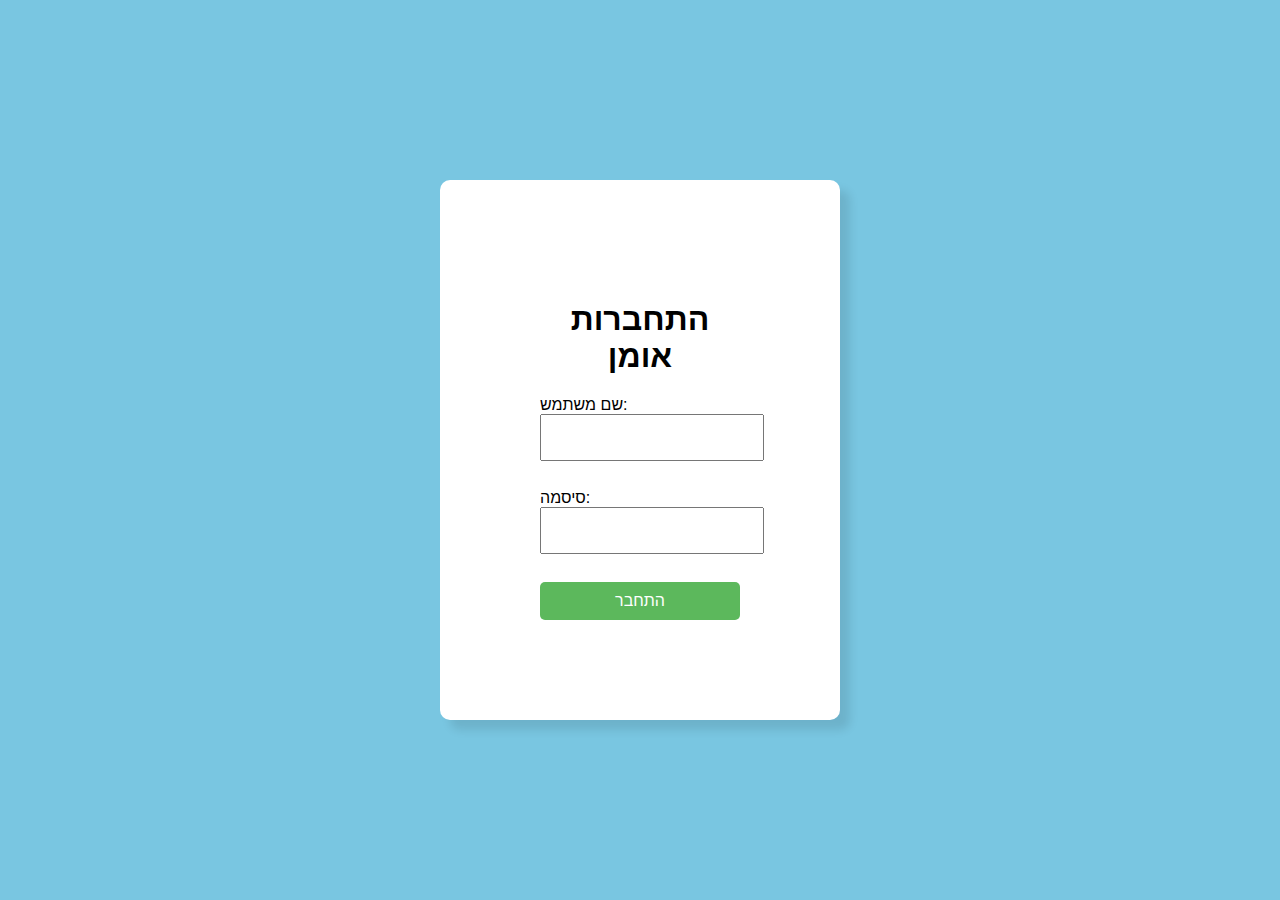
==== index.html @ ba1957d5 "Add files via upload" ====
<!DOCTYPE html>
<html lang="he">
<head>
    <meta charset="UTF-8">
    <meta name="viewport" content="width=device-width, initial-scale=1.0">
    <title>התחברות אומן</title>
    <link rel="stylesheet" href="styles.css">
</head>
<body>
    <div class="login-container">
        <h1>התחברות אומן</h1>
        <form action="/login-artist" method="post">
            <label for="username">שם משתמש:</label>
            <input type="text" id="username" name="username" required>
            <br>
            <label for="password">סיסמה:</label>
            <input type="password" id="password" name="password" required>
            <br>
            <button type="submit">התחבר</button>
        </form>
    </div>
</body>
</html>
---- styles.css ----
/* עיצוב כללי של גוף הדף */
html, body {
        background-color: #79c6e1; /* צבע רקע אפור בהיר */
        font-family: Arial, sans-serif;
        margin: 0;
        padding: 0;
        display: flex;
        justify-content: center;
        align-items: center;
        height: 100vh;
}

/* עיצוב תיבת הכניסה */
.login-container {
    background-color: white;
    padding: 100px;
    border-radius: 10px;
    box-shadow: 10px 10px 10px rgba(0, 0, 0, 0.1);
    width: 200%;
    max-width: 400px; /* רוחב מקסימלי על מחשבים */
    box-sizing: border-box;
    margin: 40px;
}

/* כותרת */
h1 {
    text-align: center;
}

/* עיצוב של שדות טקסט */
input {
    display: block;
    width: 100%; /* הרחבת שדה הטקסט לגודל מלא */
    padding: 10px;
    margin-bottom: 10px;
    font-size: 20px;
}

/* עיצוב כפתור התחברות */
button {
    width: 100%; /* הכפתור תופס את כל הרוחב */
    padding: 10px;
    background-color: #5cb85c;
    color: white;
    border: none;
    border-radius: 5px;
    cursor: pointer;
    font-size: 16px;
}

/* Media Queries לעיצוב מותאם למובייל */
@media (max-width: 600px) {
    .login-container {
        width: 90%; /* התיבה תתפוס 90% מהרוחב במסכים קטנים יותר */
        padding: 15px;
    }

    button, input {
        font-size: 14px; /* התאמת גודל הטקסט במובייל */
    }
}

/* Media Queries למסכים גדולים יותר */
@media (min-width: 601px) and (max-width: 1200px) {
    .login-container {
        width: 80%; /* התאמת רוחב התיבה למסכים בינוניים */
        padding: 20px;
    }
}
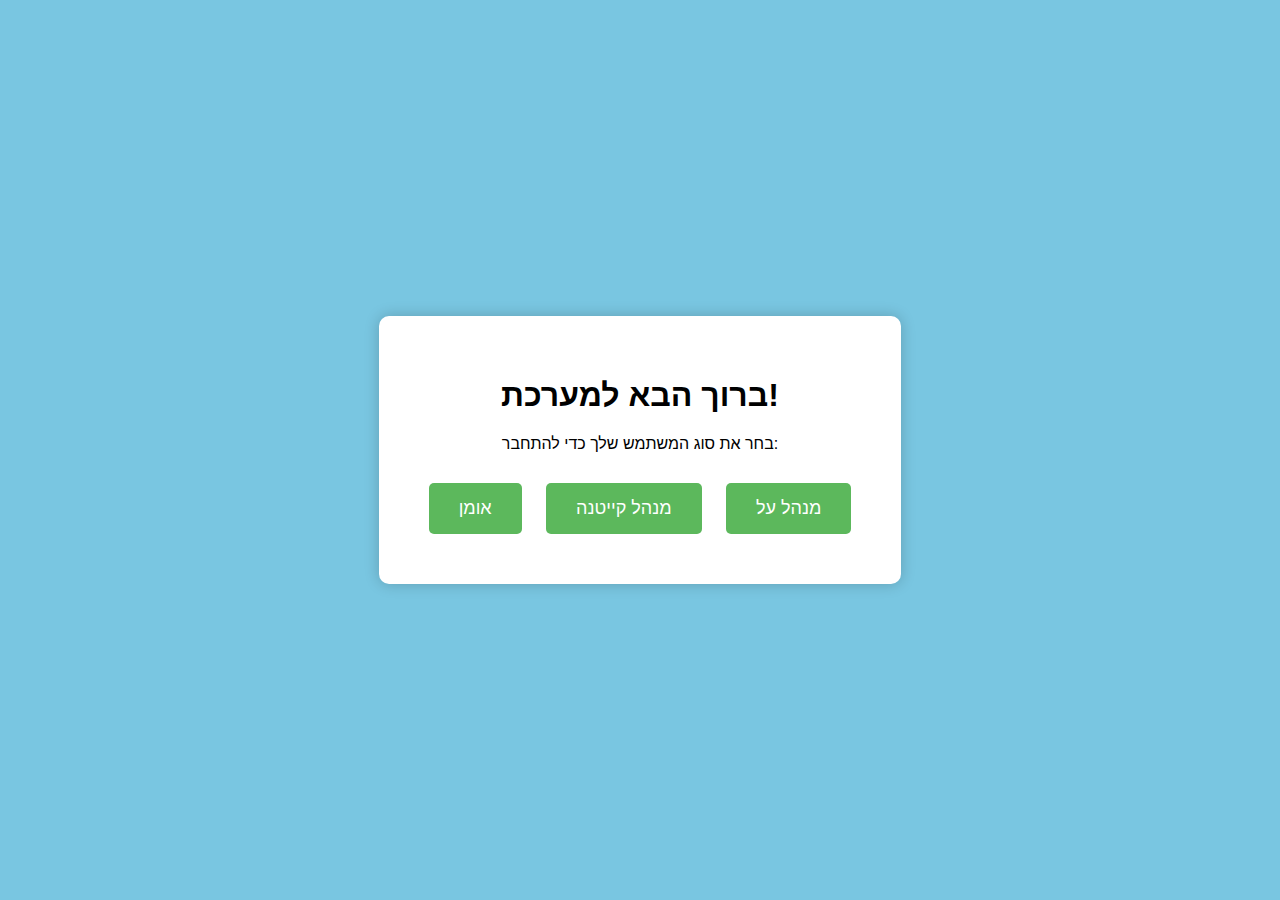
==== commit f3c3951d: "commit1" ====
--- a/index.html
+++ b/index.html
@@ -3,21 +3,18 @@
 <head>
     <meta charset="UTF-8">
     <meta name="viewport" content="width=device-width, initial-scale=1.0">
-    <title>התחברות אומן</title>
+    <title>ברוך הבא למערכת!</title>
     <link rel="stylesheet" href="styles.css">
 </head>
 <body>
-    <div class="login-container">
-        <h1>התחברות אומן</h1>
-        <form action="/login-artist" method="post">
-            <label for="username">שם משתמש:</label>
-            <input type="text" id="username" name="username" required>
-            <br>
-            <label for="password">סיסמה:</label>
-            <input type="password" id="password" name="password" required>
-            <br>
-            <button type="submit">התחבר</button>
-        </form>
+    <div class="welcome-container">
+        <h1>ברוך הבא למערכת!</h1>
+        <p>בחר את סוג המשתמש שלך כדי להתחבר:</p>
+        <div class="buttons-container">
+            <a href="artist.html" class="button">אומן</a>
+            <a href="camp-manager.html" class="button">מנהל קייטנה</a>
+            <a href="owner.html" class="button">מנהל על</a>
+        </div>
     </div>
 </body>
 </html>
--- a/styles.css
+++ b/styles.css
@@ -1,69 +1,117 @@
 /* עיצוב כללי של גוף הדף */
 html, body {
-        background-color: #79c6e1; /* צבע רקע אפור בהיר */
-        font-family: Arial, sans-serif;
-        margin: 0;
-        padding: 0;
-        display: flex;
-        justify-content: center;
-        align-items: center;
-        height: 100vh;
+    background-color: #79c6e1; /* צבע רקע */
+    font-family: Arial, sans-serif;
+    margin: 0;
+    padding: 0;
+    display: flex;
+    justify-content: center;
+    align-items: center;
+    height: 100vh;
 }
 
 /* עיצוב תיבת הכניסה */
 .login-container {
-    background-color: white;
-    padding: 100px;
-    border-radius: 10px;
-    box-shadow: 10px 10px 10px rgba(0, 0, 0, 0.1);
-    width: 200%;
-    max-width: 400px; /* רוחב מקסימלי על מחשבים */
-    box-sizing: border-box;
-    margin: 40px;
+background-color: white;
+padding: 100px;
+border-radius: 10px;
+box-shadow: 10px 10px 10px rgba(0, 0, 0, 0.1);
+width: 200%;
+max-width: 400px; /* רוחב מקסימלי על מחשבים */
+box-sizing: border-box;
+margin: 40px;
 }
 
 /* כותרת */
 h1 {
-    text-align: center;
+text-align: center;
 }
 
 /* עיצוב של שדות טקסט */
 input {
-    display: block;
-    width: 100%; /* הרחבת שדה הטקסט לגודל מלא */
-    padding: 10px;
-    margin-bottom: 10px;
-    font-size: 20px;
+display: block;
+width: 100%; /* הרחבת שדה הטקסט לגודל מלא */
+padding: 10px;
+margin-bottom: 10px;
+font-size: 20px;
 }
 
 /* עיצוב כפתור התחברות */
 button {
-    width: 100%; /* הכפתור תופס את כל הרוחב */
-    padding: 10px;
-    background-color: #5cb85c;
-    color: white;
-    border: none;
-    border-radius: 5px;
-    cursor: pointer;
-    font-size: 16px;
+width: 100%; /* הכפתור תופס את כל הרוחב */
+padding: 10px;
+background-color: #5cb85c;
+color: white;
+border: none;
+border-radius: 5px;
+cursor: pointer;
+font-size: 16px;
 }
 
 /* Media Queries לעיצוב מותאם למובייל */
 @media (max-width: 600px) {
-    .login-container {
-        width: 90%; /* התיבה תתפוס 90% מהרוחב במסכים קטנים יותר */
-        padding: 15px;
-    }
+.login-container {
+    width: 90%; /* התיבה תתפוס 90% מהרוחב במסכים קטנים יותר */
+    padding: 15px;
+}
 
-    button, input {
-        font-size: 14px; /* התאמת גודל הטקסט במובייל */
-    }
+button, input {
+    font-size: 14px; /* התאמת גודל הטקסט במובייל */
+}
 }
 
 /* Media Queries למסכים גדולים יותר */
 @media (min-width: 601px) and (max-width: 1200px) {
-    .login-container {
-        width: 80%; /* התאמת רוחב התיבה למסכים בינוניים */
-        padding: 20px;
-    }
+.login-container {
+    width: 80%; /* התאמת רוחב התיבה למסכים בינוניים */
+    padding: 20px;
 }
+}
+
+/* ----------------- עיצוב לעמוד הראשי ----------------- */
+/* עיצוב תיבת הכניסה לעמוד הראשי */
+.welcome-container {
+background-color: white;
+padding: 40px;
+border-radius: 10px;
+box-shadow: 0px 0px 15px rgba(0, 0, 0, 0.2);
+width: 100%;
+max-width: 500px;
+text-align: center;
+margin: 20px;
+}
+
+/* עיצוב כפתורי הניווט */
+.buttons-container {
+margin-top: 20px;
+}
+
+.button {
+display: inline-block;
+padding: 15px 30px;
+margin: 10px;
+background-color: #5cb85c;
+color: white;
+text-decoration: none;
+border-radius: 5px;
+font-size: 18px;
+transition: background-color 0.3s ease;
+}
+
+.button:hover {
+background-color: #45a049;
+}
+
+/* התאמה למסכים קטנים */
+@media (max-width: 600px) {
+.welcome-container {
+    width: 90%;
+    padding: 20px;
+}
+
+.button {
+    width: 100%; /* כפתורים תופסים את כל הרוחב במסכים קטנים */
+    padding: 10px;
+    font-size: 16px;
+}
+}
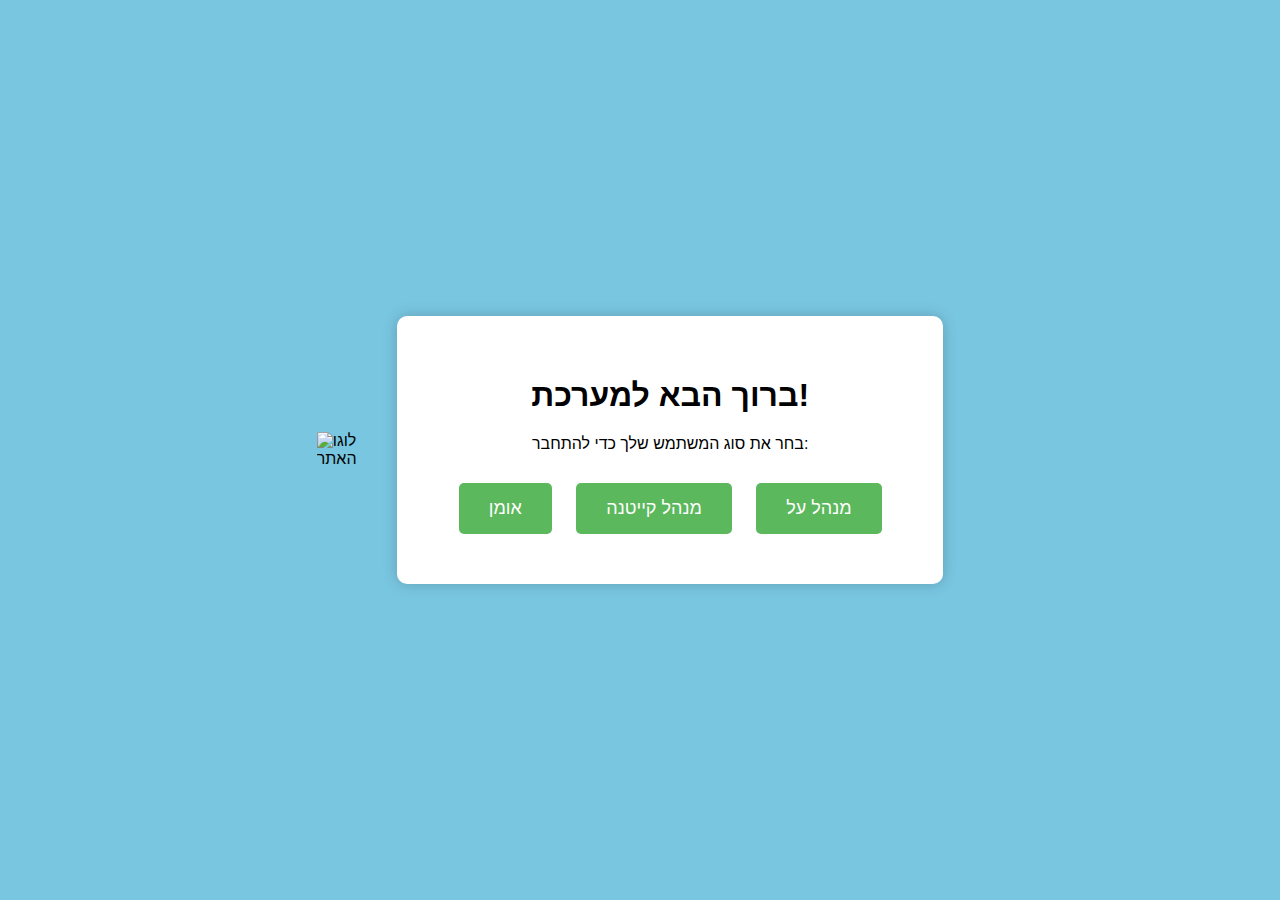
==== commit 7dfb3520: "commit2" ====
--- a/index.html
+++ b/index.html
@@ -7,6 +7,11 @@
     <link rel="stylesheet" href="styles.css">
 </head>
 <body>
+    <!-- הוספת הלוגו בראש הדף -->
+    <header>
+        <img src="logo.png" alt="לוגו האתר" width="150" height="auto">
+    </header>
+
     <div class="welcome-container">
         <h1>ברוך הבא למערכת!</h1>
         <p>בחר את סוג המשתמש שלך כדי להתחבר:</p>
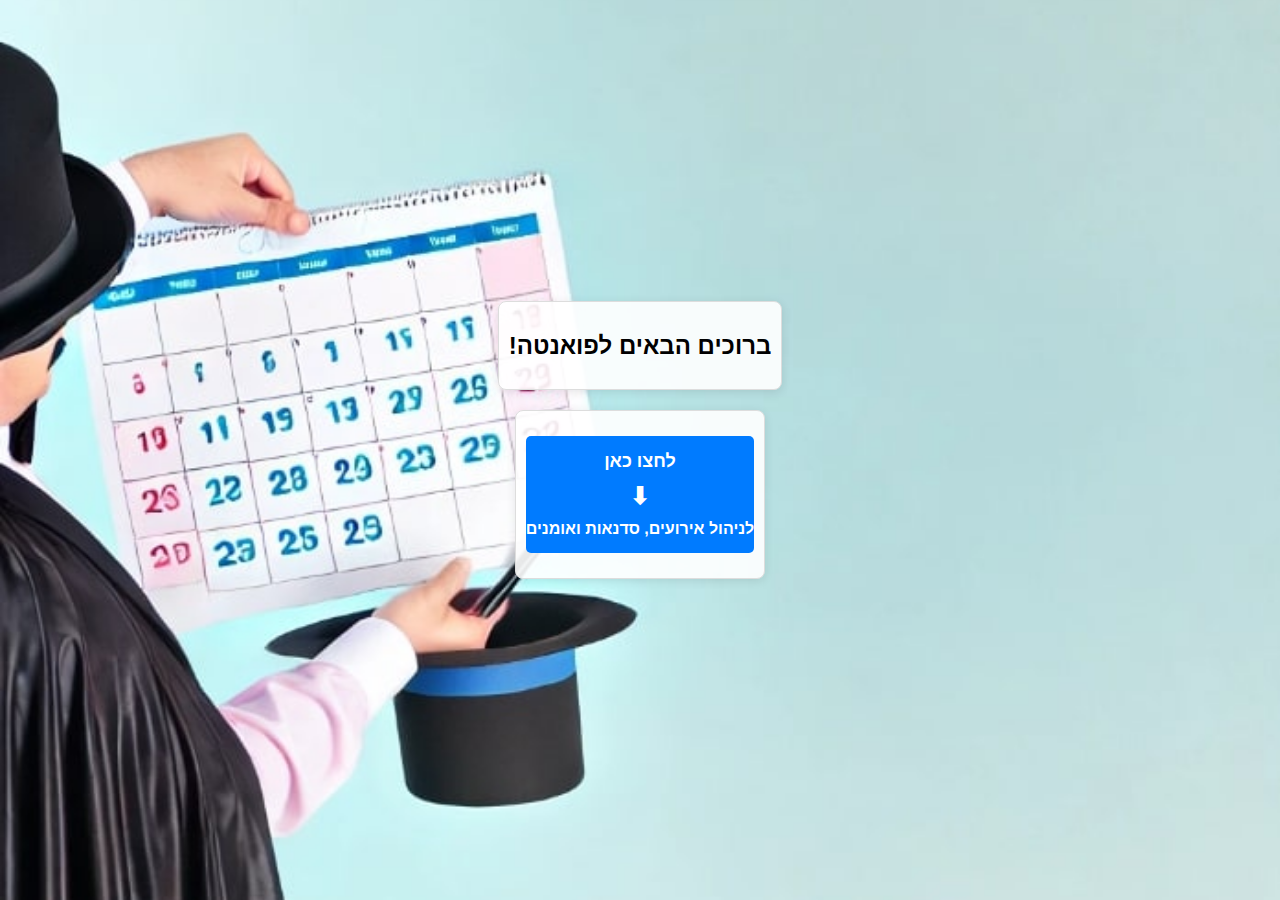
==== commit 746bd3a9: "commit" ====
--- a/index.html
+++ b/index.html
@@ -3,22 +3,22 @@
 <head>
     <meta charset="UTF-8">
     <meta name="viewport" content="width=device-width, initial-scale=1.0">
-    <title>ברוך הבא למערכת!</title>
+    <div class="text-box">
+        <h2>!ברוכים הבאים לפואנטה</h2>
+    </div>
+    
     <link rel="stylesheet" href="styles.css">
 </head>
 <body>
-    <!-- הוספת הלוגו בראש הדף -->
-    <header>
-        <img src="logo.png" alt="לוגו האתר" width="150" height="auto">
-    </header>
+        <!-- לוגו פואנטה -->
+        <!--  <img src="logo.png" alt="לוגו פואנטה" width="200" height="100"> -->
 
-    <div class="welcome-container">
-        <h1>ברוך הבא למערכת!</h1>
-        <p>בחר את סוג המשתמש שלך כדי להתחבר:</p>
-        <div class="buttons-container">
-            <a href="artist.html" class="button">אומן</a>
-            <a href="camp-manager.html" class="button">מנהל קייטנה</a>
-            <a href="owner.html" class="button">מנהל על</a>
+        <div class="text-box">
+        <a href="login-choice.html" class="button">
+            <span class="first-line">לחצו כאן</span><br>
+            <span class="arrow">⬇</span><br> <!-- חץ בין השורות -->
+            <span class="second-line">לניהול אירועים, סדנאות ואומנים</span>
+        </a>
         </div>
     </div>
 </body>
--- a/styles.css
+++ b/styles.css
@@ -1,117 +1,167 @@
 /* עיצוב כללי של גוף הדף */
 html, body {
-    background-color: #79c6e1; /* צבע רקע */
-    font-family: Arial, sans-serif;
     margin: 0;
     padding: 0;
+    height: 100%;
+    font-family: 'Arial', sans-serif;
+    background: url('background_chat2.jpg') no-repeat center center fixed;
+    background-size: cover;
     display: flex;
     justify-content: center;
     align-items: center;
-    height: 100vh;
+    flex-direction: column;
+    text-align: center;
 }
 
-/* עיצוב תיבת הכניסה */
-.login-container {
-background-color: white;
-padding: 100px;
-border-radius: 10px;
-box-shadow: 10px 10px 10px rgba(0, 0, 0, 0.1);
-width: 200%;
-max-width: 400px; /* רוחב מקסימלי על מחשבים */
-box-sizing: border-box;
-margin: 40px;
+/* תיבת תוכן ממורכזת */
+.container {
+    background-color: rgba(255, 255, 255, 0.85); /* רקע שקוף */
+    padding: 50px 40px; /* ריפוד פנימי רחב */
+    border-radius: 10px; /* פינות מעוגלות */
+    box-shadow: 0px 5px 15px rgba(0, 0, 0, 0.3); /* צל */
+    max-width: 600px; /* הגדלת רוחב התיבה */
+    width: 100%;
+    margin: 20px auto; /* ריווח אוטומטי בין התיבות */
 }
 
-/* כותרת */
-h1 {
-text-align: center;
+/* עיצוב תיבת הטקסט */
+.text-box {
+    background-color: rgba(255, 255, 255, 0.9);
+    padding: 10px;
+    margin-bottom: 20px;
+    border-radius: 8px;
+    box-shadow: 0px 2px 10px rgba(0, 0, 0, 0.1);
+    border: 1px solid #ddd;
+    text-align: left; /* יישור התוכן לשמאל */
 }
 
-/* עיצוב של שדות טקסט */
-input {
-display: block;
-width: 100%; /* הרחבת שדה הטקסט לגודל מלא */
-padding: 10px;
-margin-bottom: 10px;
-font-size: 20px;
+
+/* עיצוב כותרות */
+h1 {
+    font-size: 36px; /* הגדלת גודל הכותרת */
+    margin-bottom: 20px;
+    color: #333; /* צבע כהה */
+    font-weight: bold;
 }
 
-/* עיצוב כפתור התחברות */
-button {
-width: 100%; /* הכפתור תופס את כל הרוחב */
-padding: 10px;
-background-color: #5cb85c;
-color: white;
-border: none;
-border-radius: 5px;
-cursor: pointer;
-font-size: 16px;
+/* עיצוב לוגו */
+img {
+    max-width: 200px; /* הגדלת הלוגו */
+    height: auto;
+    margin-bottom: 20px;
 }
 
-/* Media Queries לעיצוב מותאם למובייל */
-@media (max-width: 600px) {
-.login-container {
-    width: 90%; /* התיבה תתפוס 90% מהרוחב במסכים קטנים יותר */
-    padding: 15px;
+/* עיצוב טקסט תיאור */
+p {
+    font-size: 20px; /* גודל טקסט בינוני */
+    color: #555; /* צבע כהה נעים לעין */
+    margin-bottom: 30px;
 }
 
-button, input {
-    font-size: 14px; /* התאמת גודל הטקסט במובייל */
-}
-}
-
-/* Media Queries למסכים גדולים יותר */
-@media (min-width: 601px) and (max-width: 1200px) {
-.login-container {
-    width: 80%; /* התאמת רוחב התיבה למסכים בינוניים */
-    padding: 20px;
-}
-}
-
-/* ----------------- עיצוב לעמוד הראשי ----------------- */
-/* עיצוב תיבת הכניסה לעמוד הראשי */
-.welcome-container {
-background-color: white;
-padding: 40px;
-border-radius: 10px;
-box-shadow: 0px 0px 15px rgba(0, 0, 0, 0.2);
-width: 100%;
-max-width: 500px;
-text-align: center;
-margin: 20px;
-}
-
-/* עיצוב כפתורי הניווט */
-.buttons-container {
-margin-top: 20px;
-}
-
+/* עיצוב כפתור */
 .button {
-display: inline-block;
-padding: 15px 30px;
-margin: 10px;
-background-color: #5cb85c;
-color: white;
-text-decoration: none;
-border-radius: 5px;
-font-size: 18px;
-transition: background-color 0.3s ease;
+    display: inline-block;
+    width: 100%;
+    padding: 15px 0;
+    margin: 15px 0;
+    background-color: #007BFF;
+    color: white;
+    text-align: center;
+    text-decoration: none;
+    border-radius: 5px;
+    font-weight: bold;
+    transition: background-color 0.3s ease, box-shadow 0.3s ease;
 }
 
 .button:hover {
-background-color: #45a049;
+    background-color: #0056b3;
+    box-shadow: 0px 6px 10px rgba(0, 0, 0, 0.15);
 }
 
-/* התאמה למסכים קטנים */
-@media (max-width: 600px) {
-.welcome-container {
-    width: 90%;
-    padding: 20px;
+/* עיצוב השורות */
+.first-line {
+    font-size: 18px;
 }
 
-.button {
-    width: 100%; /* כפתורים תופסים את כל הרוחב במסכים קטנים */
-    padding: 10px;
+.second-line {
     font-size: 16px;
 }
+
+/* עיצוב החץ */
+.arrow {
+    font-size: 24px; /* גודל החץ */
+    display: inline-block;
+    margin: 10px 0; /* ריווח בין השורות */
+    animation: change-color 2s infinite; /* אנימציה של החלפת צבעים */
 }
+
+/* אנימציה להחלפת צבעים */
+@keyframes change-color {
+    0% {
+        color: #ffffff;
+    }
+    25% {
+        color: #ff0000;
+    }
+    50% {
+        color: #00ff00;
+    }
+    75% {
+        color: #0000ff;
+    }
+    100% {
+        color: #ffffff;
+    }
+}
+
+/* עיצוב תיבת הטקסט */
+.text-box {
+    background-color: rgba(255, 255, 255, 0.9);
+    padding: 10px;
+    margin-bottom: 20px;
+    border-radius: 8px;
+    box-shadow: 0px 2px 10px rgba(0, 0, 0, 0.1);
+    border: 1px solid #ddd;
+    text-align: left; /* יישור התוכן לשמאל */
+}
+
+
+/* עיצוב הכפתור */
+.choice-button {
+    display: inline-block;
+    width: 100%; /* הכפתור ימלא את כל רוחב התיבה */
+    padding: 20px 0; /* ריפוד פנימי רחב */
+    background-color: #007BFF;
+    color: white;
+    font-size: 24px; /* הגדלת גודל הגופן */
+    text-align: center;
+    text-decoration: none;
+    border-radius: 10px;
+    font-weight: bold;
+    transition: background-color 0.3s ease, box-shadow 0.3s ease;
+}
+
+.choice-button:hover {
+    background-color: #0056b3;
+    box-shadow: 0px 6px 10px rgba(0, 0, 0, 0.15);
+}
+
+/* עיצוב תווית */
+label {
+    display: block; /* תצוגה על בלוק כך שהתווית תהיה מעל השדה */
+    font-size: 18px;
+    color: #555;
+    margin-bottom: 5px;
+}
+
+/* עיצוב שדה קלט */
+input {
+    width: 100%;
+    padding: 10px;
+    margin-top: 5px;
+    font-size: 18px;
+    border: 1px solid #ccc;
+    border-radius: 5px;
+    box-sizing: border-box;
+}
+
